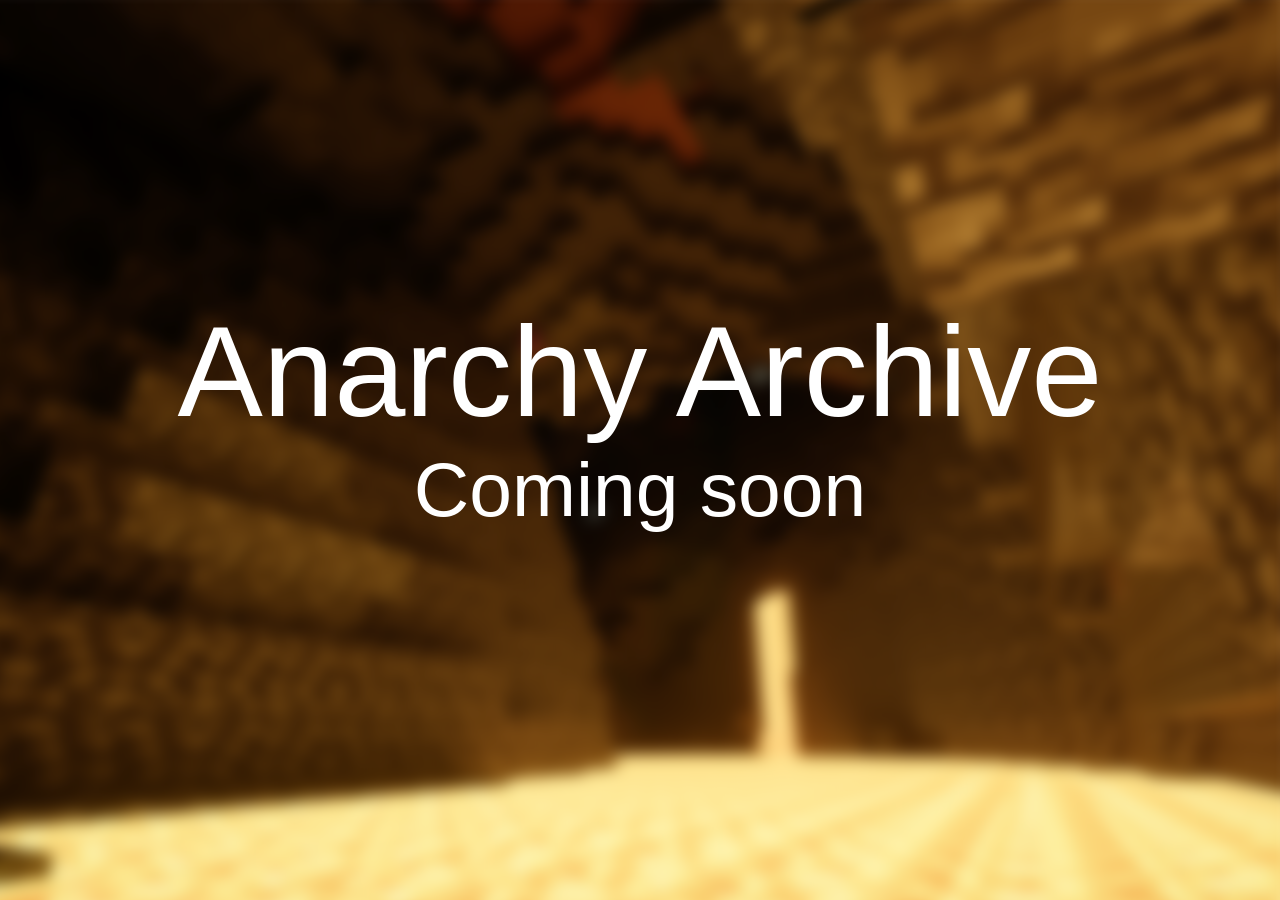
==== index.html @ f9b4c4dc "yippy" ====
<html lang="en">
<head> 
  <!-- general data -->
  <meta charset="UTF-8">
  <title>Minecraft Anarchy Archive</title>

  <!-- meta data -->
  <!-- General -->
  <meta name="title" content="Minecraft anarchy archive">
  <meta name="description" content="an archive website focused on archiving minecraft anarchy servers">
  <meta name="keywords" content="minecraft, anarchy, server, archive, survival">
  <meta name="author" content="mc anarchy archive">
  <meta name="application-name" content="Archive Server">
  <meta name="theme-color" content="">
  <meta name="viewport" content="width=device-width, initial-scale=1.0">

  <!-- robots -->
  <meta name="robots" content="index, follow">
  <meta name="referrer" content="strict-origin-when-cross-origin">

  <!-- Dublin core -->
  <meta name="DC.title" content="Minecraft anarchy archive">
  <meta name="DC.creator" content="mc anarchy archive">
  <meta name="DC.description" content="an archive website focused on archiving minecraft anarchy servers">
  <meta name="DC.subject" content="minecraft, anarchy, server, archive, survival">
  <meta name="DC.type" content="Text">
  <meta name="DC.identifier" content="https://mc-archive.world">
  <meta name="DC.format" content="text/html">
  <meta name="DC.language" content="en">
  <meta name="DC.rights" content="Copyright © 2026 MC-Archive">

  <!-- Twitter Cards -->
  <meta name="twitter:cards" content="summary">
  <meta name="twitter:title" content="Minecraft anarchy archive">
  <meta name="twitter:description" content="an archive website focused on archiving minecraft anarchy servers">
  <meta name="twitter:image" content="https://mc-archive.world/img/general/coming" />

  <!-- Open Graph -->
  <meta name="og:title" content="Minecraft anarchy archive">
  <meta name="og:url" content="https://mc-archive.world">
  <meta name="og:description" content="an archive website focused on archiving minecraft anarchy servers">
  <meta name="og:site_name" content="mc-archive">

  <!-- oEmbed -->

  <!-- discord -->
  <meta name="theme-color" content="#5865F2">

  <!-- MC-Archive -->
  <meta name="mcarchive:rights" content="Archive metadata maintained by MC-Archive">
  <meta name="" content="">

  <!-- others -->
  <link rel="stylesheet" href="https://fonts.cdnfonts.com/css/minecraft-4">
  <link rel="shortcut icon" href="./img/general/Internet_Archive_Logo.svg" type="image/x-icon">
  <link rel="stylesheet" href="./css/general.css">
</head>
<body>
  <div class="background"></div>
  <main>
    <section>
      <p class="h1">Anarchy Archive</p>
      <p class="h2">Coming soon</p>
    </section>
  </main>
</body>
</html>
---- css/general.css ----
@import url('https://fonts.cdnfonts.com/css/minecraft-4');
                
* {
  margin: 0;
  padding: 0;
}

.background {
  /* background */
  background-image: url(../img/10b10t/cave_10b10t-com.png);
  background-position: center;
  background-repeat: no-repeat;
  background-size: cover;

  /* size */
  height: 105vh;
  width: 105vw;

  /* position */
  position: fixed;
  top: -15px;
  right: -15px;

  /* others */
  filter: blur(8px);
}

main {
  /* position */
  position: fixed;
  top: 0;
  left: 0;

  /* size */
  height: 100vh;
  width: 100vw;
}

footer {
  /* position */
  position: fixed;
  bottom: 0;
  right: 0;

  /* size */
  height: 7.5vh;
  width: 100vw;

  background-color: #252525;
}
section {
  height: 92.5vh;
  align-items: center;
  justify-content: center;
  display: flex;
  flex-direction: column;
}

.h1 {
  font-family: 'Minecraft', sans-serif;
  color: #fff;
  font-size: 10vw;
}
.h2 {
  font-family: 'Minecraft', sans-serif;
  color: #fff;
  font-size: 6vw;
}
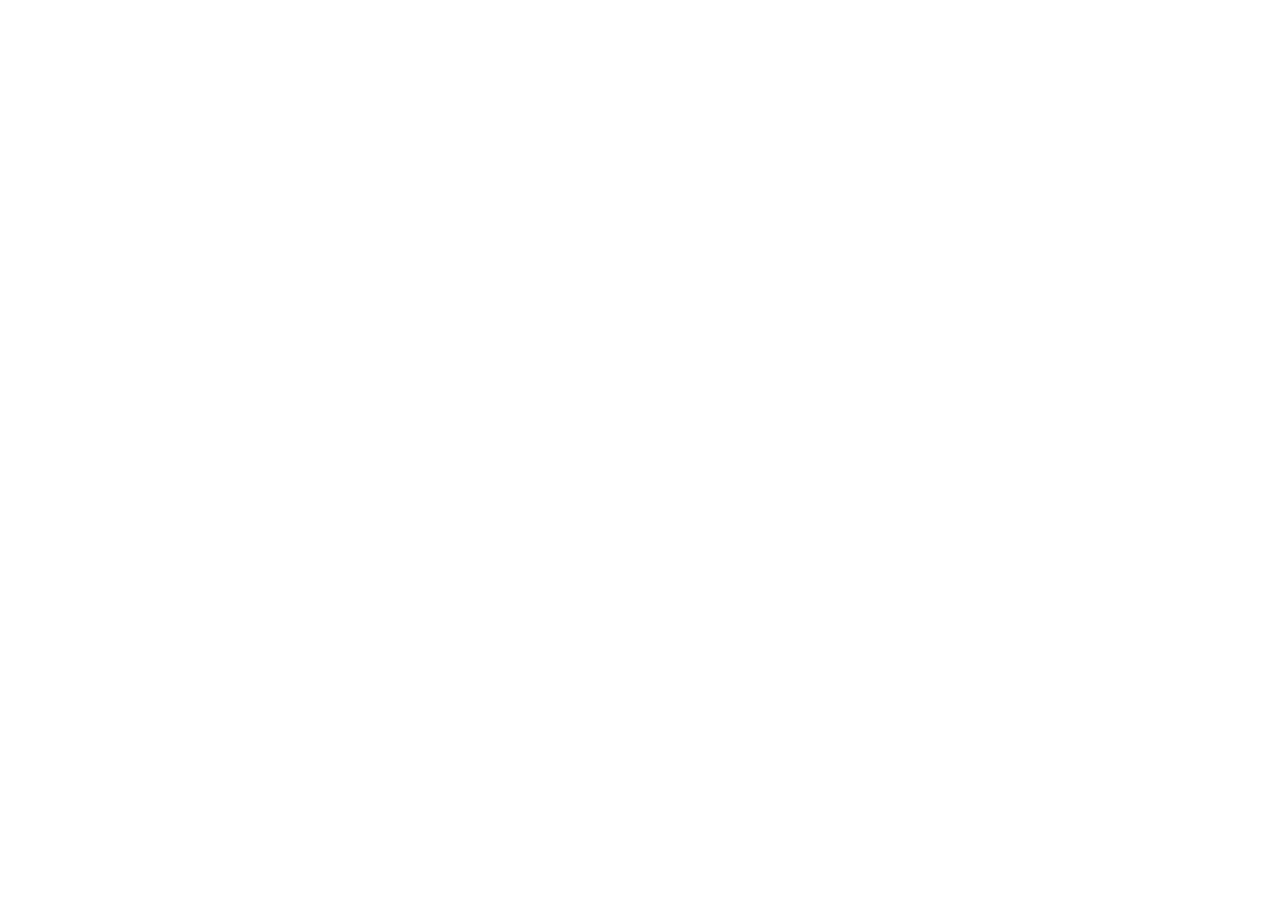
==== commit c1c60963: "g" ====
--- a/index.html
+++ b/index.html
@@ -1,5 +1,6 @@
 <html lang="en">
-<head> 
+
+<head>
   <!-- general data -->
   <meta charset="UTF-8">
   <title>Minecraft Anarchy Archive</title>
@@ -30,16 +31,17 @@
   <meta name="DC.rights" content="Copyright © 2026 MC-Archive">
 
   <!-- Twitter Cards -->
-  <meta name="twitter:cards" content="summary">
+  <meta name="twitter:cards" content="summary_large_image">
   <meta name="twitter:title" content="Minecraft anarchy archive">
   <meta name="twitter:description" content="an archive website focused on archiving minecraft anarchy servers">
-  <meta name="twitter:image" content="https://mc-archive.world/img/general/coming" />
+  <meta name="twitter:image" content="https://test.mc-archive.world/img/general/coming_soon_img.png">
 
   <!-- Open Graph -->
-  <meta name="og:title" content="Minecraft anarchy archive">
-  <meta name="og:url" content="https://mc-archive.world">
-  <meta name="og:description" content="an archive website focused on archiving minecraft anarchy servers">
-  <meta name="og:site_name" content="mc-archive">
+  <meta property="og:title" content="Minecraft anarchy archive">
+  <meta property="og:url" content="https://mc-archive.world">
+  <meta property="og:description" content="an archive website focused on archiving minecraft anarchy servers">
+  <meta property="og:site_name" content="mc-archive">
+  <meta property="og:image" content="https://test.mc-archive.world/img/general/coming_soon_img.png">
 
   <!-- oEmbed -->
 
@@ -51,10 +53,10 @@
   <meta name="" content="">
 
   <!-- others -->
-  <link rel="stylesheet" href="https://fonts.cdnfonts.com/css/minecraft-4">
   <link rel="shortcut icon" href="./img/general/Internet_Archive_Logo.svg" type="image/x-icon">
   <link rel="stylesheet" href="./css/general.css">
 </head>
+
 <body>
   <div class="background"></div>
   <main>
@@ -64,4 +66,5 @@
     </section>
   </main>
 </body>
+
 </html>
--- a/css/general.css
+++ b/css/general.css
@@ -7,7 +7,7 @@
 
 .background {
   /* background */
-  background-image: url(../img/10b10t/cave_10b10t-com.png);
+  background-image: url(https://test.mc-archive.world/img/10b10t/cave_10b10t-com.png);
   background-position: center;
   background-repeat: no-repeat;
   background-size: cover;
@@ -23,6 +23,7 @@
 
   /* others */
   filter: blur(8px);
+  z-index: 0;
 }
 
 main {
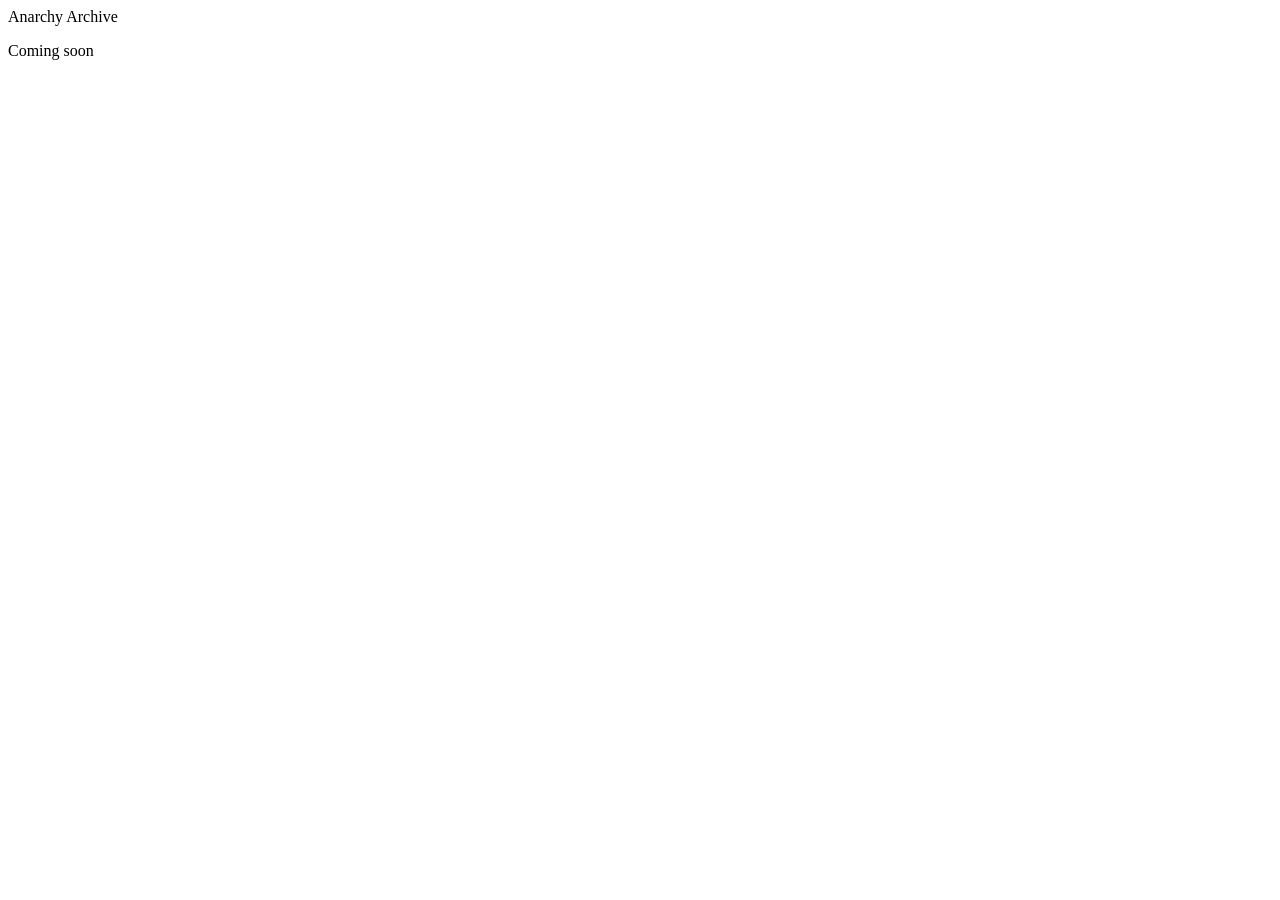
==== commit 51edea44: "t" ====
--- a/index.html
+++ b/index.html
@@ -54,7 +54,7 @@
 
   <!-- others -->
   <link rel="shortcut icon" href="./img/general/Internet_Archive_Logo.svg" type="image/x-icon">
-  <link rel="stylesheet" href="./css/general.css">
+  <link rel="stylesheet" href="https://test.mc-archive.world/css/general.css">
 </head>
 
 <body>
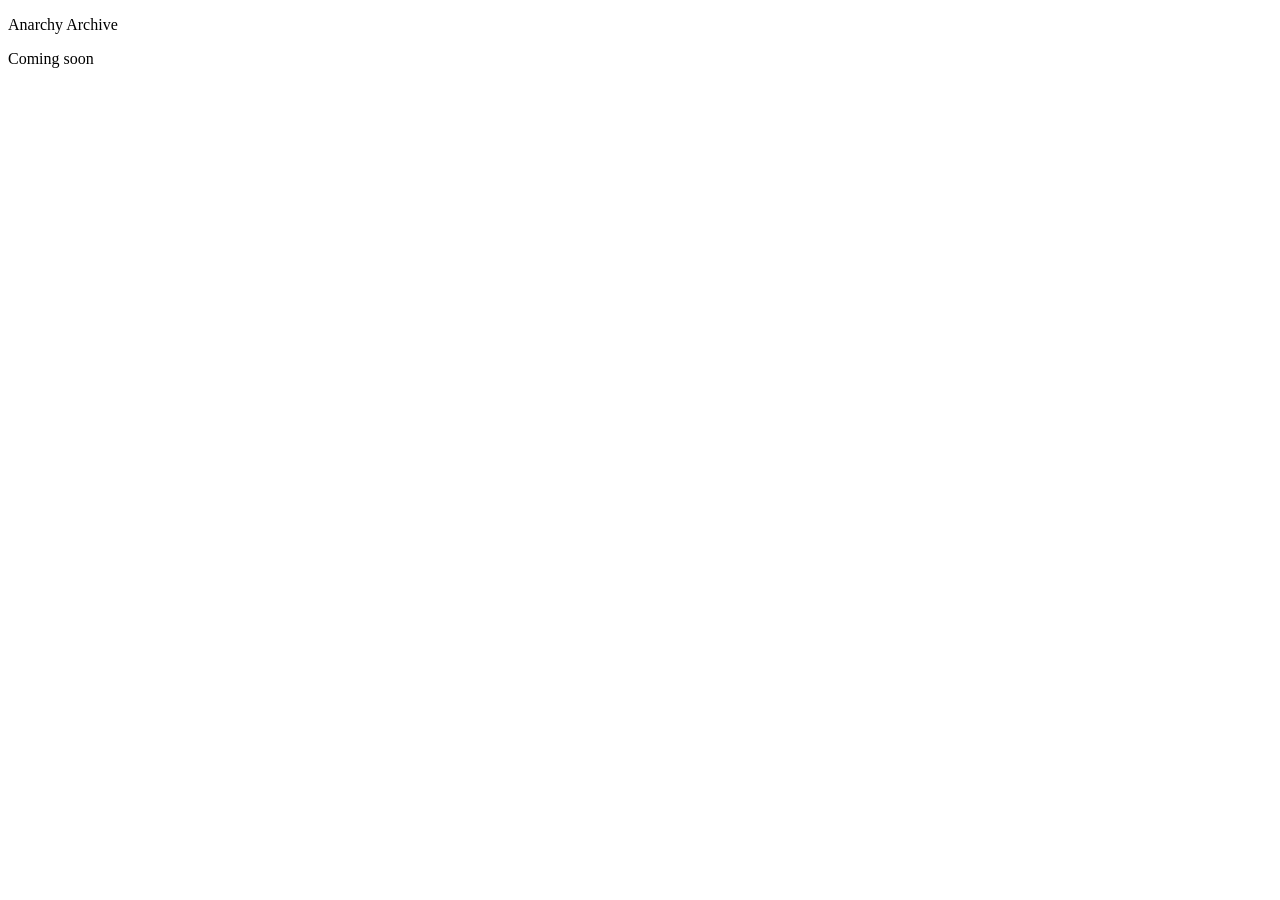
==== commit 2fb6e5ae: "Update index.html" ====
--- a/index.html
+++ b/index.html
@@ -1,3 +1,5 @@
+<!DOCTYPE html>
+
 <html lang="en">
 
 <head>
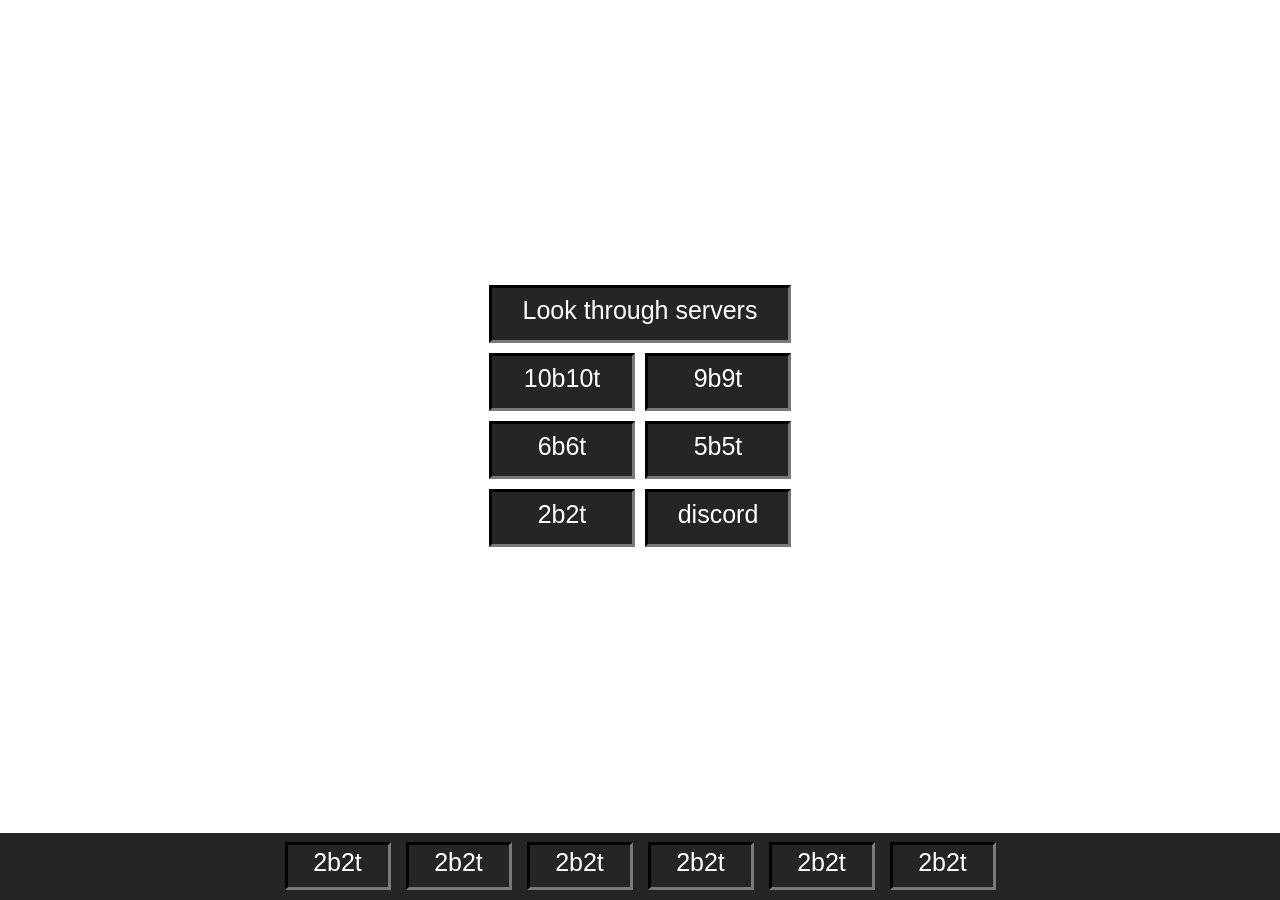
==== commit 9829ff09: "t" ====
--- a/index.html
+++ b/index.html
@@ -10,12 +10,12 @@
   <!-- meta data -->
   <!-- General -->
   <meta name="title" content="Minecraft anarchy archive">
-  <meta name="description" content="an archive website focused on archiving minecraft anarchy servers">
+  <meta name="description" content="an archive website focused on archiving minecraft anarchy servers.">
   <meta name="keywords" content="minecraft, anarchy, server, archive, survival">
   <meta name="author" content="mc anarchy archive">
   <meta name="application-name" content="Archive Server">
+  <meta name="viewport" content="width=device-width, initial-scale=1.0">
   <meta name="theme-color" content="">
-  <meta name="viewport" content="width=device-width, initial-scale=1.0">
 
   <!-- robots -->
   <meta name="robots" content="index, follow">
@@ -24,7 +24,7 @@
   <!-- Dublin core -->
   <meta name="DC.title" content="Minecraft anarchy archive">
   <meta name="DC.creator" content="mc anarchy archive">
-  <meta name="DC.description" content="an archive website focused on archiving minecraft anarchy servers">
+  <meta name="DC.description" content="an archive website focused on archiving minecraft anarchy servers.">
   <meta name="DC.subject" content="minecraft, anarchy, server, archive, survival">
   <meta name="DC.type" content="Text">
   <meta name="DC.identifier" content="https://mc-archive.world">
@@ -35,15 +35,16 @@
   <!-- Twitter Cards -->
   <meta name="twitter:cards" content="summary_large_image">
   <meta name="twitter:title" content="Minecraft anarchy archive">
-  <meta name="twitter:description" content="an archive website focused on archiving minecraft anarchy servers">
+  <meta name="twitter:description" content="an archive website focused on archiving minecraft anarchy servers.">
   <meta name="twitter:image" content="https://test.mc-archive.world/img/general/coming_soon_img.png">
 
   <!-- Open Graph -->
   <meta property="og:title" content="Minecraft anarchy archive">
   <meta property="og:url" content="https://mc-archive.world">
-  <meta property="og:description" content="an archive website focused on archiving minecraft anarchy servers">
+  <meta property="og:description" content="an archive website focused on archiving minecraft anarchy servers.">
   <meta property="og:site_name" content="mc-archive">
   <meta property="og:image" content="https://test.mc-archive.world/img/general/coming_soon_img.png">
+  <meta property="og:type" content="website"/>
 
   <!-- oEmbed -->
 
@@ -52,20 +53,52 @@
 
   <!-- MC-Archive -->
   <meta name="mcarchive:rights" content="Archive metadata maintained by MC-Archive">
+
+  <!--MC-Aechive background info -->
+  <meta name="mcarchive:background:description" content="A cave near the 10b10t spawn.">
+  <meta name="mcarchive:background:dimension" content="Overworld">
+  <meta name="mcarchive:background:contributor" content="@Kitywiel">
+  <meta name="mcarchive:background:date" content="unknown">
+  <meta name="mcarchive:background:server" content="10b10t.com">
+  <meta name="mcarchive:background:source" content="https://10b10t.com/">
+  <meta name="mcarchive:background:credit" content="10b10t.com">
+  <meta name="mcarchive:background:copyright" content="Copyright belongs to the respective rights holder.">
+
   <meta name="" content="">
 
   <!-- others -->
   <link rel="shortcut icon" href="./img/general/Internet_Archive_Logo.svg" type="image/x-icon">
-  <link rel="stylesheet" href="https://test.mc-archive.world/css/general.css">
+  <link rel="stylesheet" href="./css/general.css">
 </head>
 
 <body>
   <div class="background"></div>
   <main>
     <section>
-      <p class="h1">Anarchy Archive</p>
-      <p class="h2">Coming soon</p>
+      <div class="buttonholder">
+        <p class="linksbuttons">Look through servers</p>
+        <div class="buttongroups">
+          <a href="" class="linksbuttons">10b10t</a>
+          <a href="" class="linksbuttons">9b9t</a>
+        </div>
+        <div class="buttongroups">
+          <a href="" class="linksbuttons">6b6t</a>
+          <a href="" class="linksbuttons">5b5t</a>
+        </div>
+        <div class="buttongroups">
+          <a href="" class="linksbuttons">2b2t</a>
+          <a href="" class="linksbuttons">discord</a>
+        </div>
+      </div>
     </section>
+    <footer>
+      <a href="" class="linksbuttonssmall">2b2t</a>
+      <a href="" class="linksbuttonssmall">2b2t</a>
+      <a href="" class="linksbuttonssmall">2b2t</a>
+      <a href="" class="linksbuttonssmall">2b2t</a>
+      <a href="" class="linksbuttonssmall">2b2t</a>
+      <a href="" class="linksbuttonssmall">2b2t</a>
+    </footer>
   </main>
 </body>
 
--- a/css/general.css
+++ b/css/general.css
@@ -0,0 +1,107 @@
+@import url('https://fonts.cdnfonts.com/css/minecraft-4');
+
+* {
+  margin: 0;
+  padding: 0;
+  font-family: 'Minecraft', sans-serif;
+}
+
+.background {
+  /* background */
+  background-image: url(https://test.mc-archive.world/img/10b10t/cave_10b10t-com.png);
+  background-position: center;
+  background-repeat: no-repeat;
+  background-size: cover;
+
+  /* size */
+  height: 105vh;
+  width: 105vw;
+
+  /* position */
+  position: fixed;
+  top: -15px;
+  right: -15px;
+
+  /* others */
+  filter: blur(8px);
+  z-index: 0;
+}
+
+main {
+  /* position */
+  position: fixed;
+  top: 0;
+  left: 0;
+
+  /* size */
+  height: 100vh;
+  width: 100vw;
+}
+
+footer {
+  /* position */
+  position: fixed;
+  bottom: 0;
+  right: 0;
+
+  /* size */
+  height: 7.5vh;
+  width: 100vw;
+
+  display: flex;
+  justify-content: center;
+  align-items: center;
+  gap: 15px;
+
+  background-color: #252525;
+}
+
+section {
+  height: 92.5vh;
+  align-items: center;
+  justify-content: center;
+  display: flex;
+  flex-direction: column;
+  color: #fff;
+}
+
+.buttonholder {
+  display: flex;
+  flex-direction: column;
+  gap:10px;
+}
+
+.buttongroups {
+  display: flex;
+  gap:10px;
+}
+
+.linksbuttons {
+  text-decoration: none;
+  color: #ffffff;
+  border: inset;
+  border-color:#252525;
+  background-color: #252525;
+  align-content: center;
+  text-align: center;
+  padding: 2px 10px 10px 10px;
+  min-height: 40px;
+  min-width: 120px;
+  font-size: 25px;
+  font-style: normal;
+}
+
+.linksbuttonssmall {
+  text-decoration: none;
+  color: #ffffff;
+  border: inset;
+  border-color:#252525;
+  background-color: #252525;
+  align-content: center;
+  text-align: center;
+  padding: 3px 10px 10px 10px;
+  min-height: 20px;
+  min-width: 80px;
+  font-size: 25px;
+  font-style: normal;
+}
